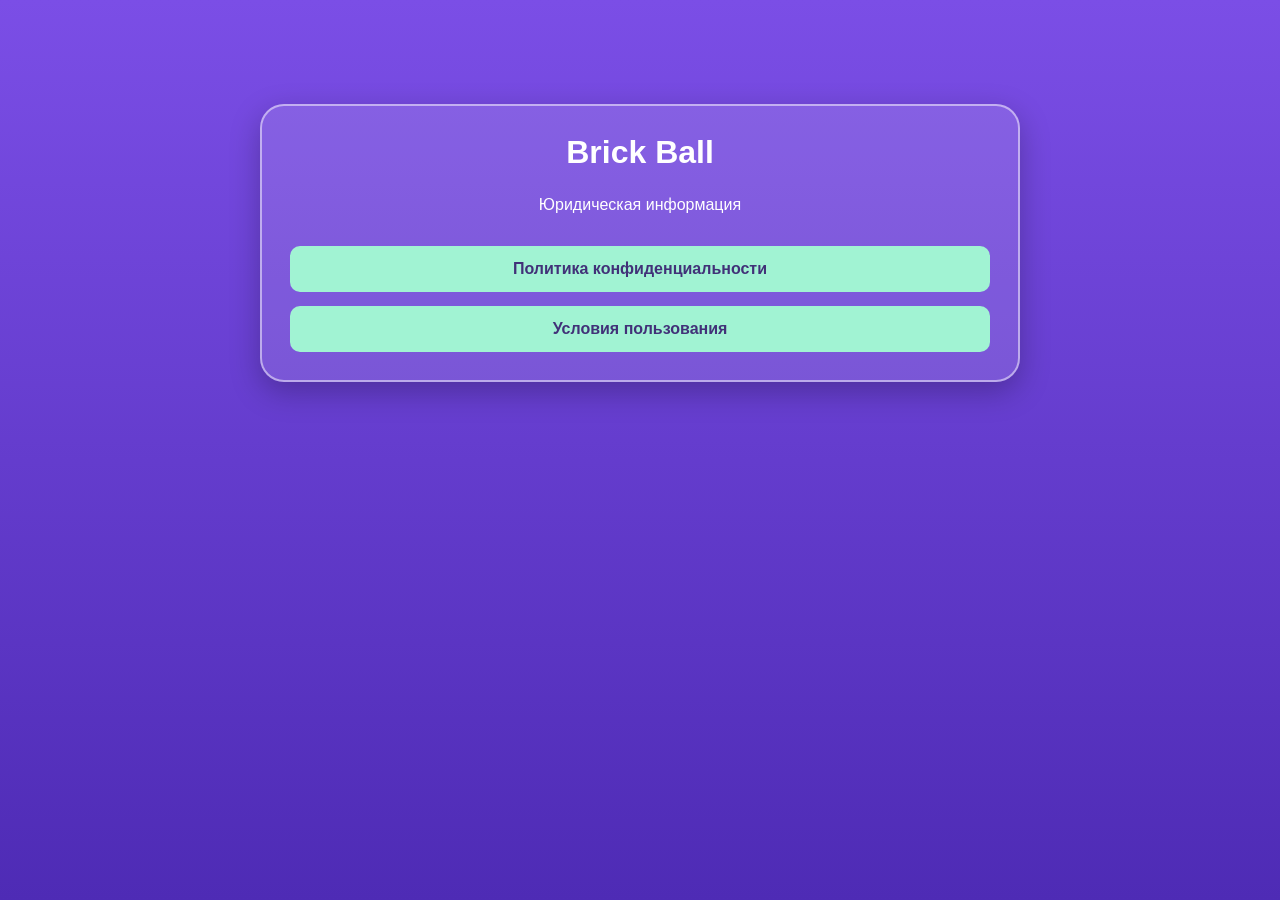
==== index.html @ 716b4268 "Наработки сайта" ====
<!DOCTYPE html>
<html lang="ru">
<head>
  <meta charset="UTF-8" />
  <meta name="viewport" content="width=device-width, initial-scale=1.0" />
  <title>Brick Ball — Legal</title>
  <link rel="stylesheet" href="style.css" />
</head>
<body>
  <main class="card">
    <h1>Brick Ball</h1>
    <p>Юридическая информация</p>

    <div class="buttons">
      <a href="privacy.html">Политика конфиденциальности</a>
      <a href="terms.html">Условия пользования</a>
    </div>
  </main>
</body>
</html>
---- style.css ----
* {
  box-sizing: border-box;
}

body {
  margin: 0;
  font-family: Arial, sans-serif;
  background: linear-gradient(180deg, #7b4ee6, #4e2bb5);
  color: #ffffff;
  min-height: 100vh;
  padding: 24px;
}

.card,
.document {
  max-width: 760px;
  margin: 0 auto;
  background: rgba(255, 255, 255, 0.12);
  border: 2px solid rgba(255, 255, 255, 0.5);
  border-radius: 24px;
  padding: 28px;
  box-shadow: 0 10px 30px rgba(0, 0, 0, 0.25);
}

.card {
  text-align: center;
  margin-top: 80px;
}

h1 {
  margin-top: 0;
}

h2 {
  margin-top: 28px;
}

p {
  line-height: 1.6;
}

a {
  color: #a1f3d3;
  font-weight: bold;
}

.buttons {
  display: flex;
  flex-direction: column;
  gap: 14px;
  margin-top: 28px;
}

.buttons a {
  display: block;
  padding: 14px 18px;
  border-radius: 10px;
  background: #a1f3d3;
  color: #413178;
  text-decoration: none;
}

.buttons a:hover {
  opacity: 0.9;
}
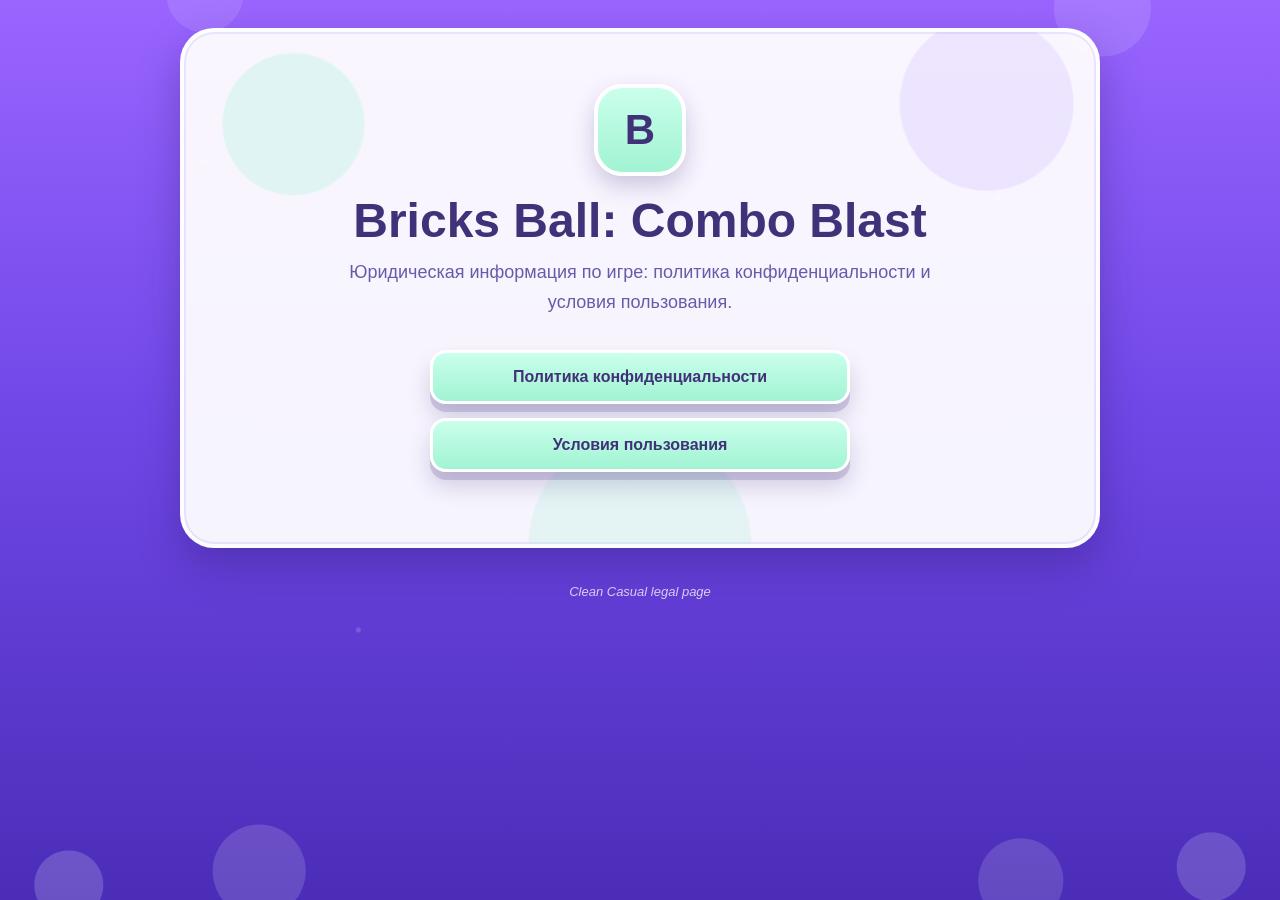
==== commit 22df1136: "Редизайн сайта" ====
--- a/index.html
+++ b/index.html
@@ -7,14 +7,25 @@
   <link rel="stylesheet" href="style.css" />
 </head>
 <body>
-  <main class="card">
-    <h1>Brick Ball</h1>
-    <p>Юридическая информация</p>
+  <main class="page">
+    <section class="hero">
+      <div class="content">
+        <div class="logo-badge">B</div>
 
-    <div class="buttons">
-      <a href="privacy.html">Политика конфиденциальности</a>
-      <a href="terms.html">Условия пользования</a>
-    </div>
+        <h1>Bricks Ball: Combo Blast</h1>
+
+        <p class="lead">
+          Юридическая информация по игре: политика конфиденциальности и условия пользования.
+        </p>
+
+        <div class="buttons">
+          <a class="main-button" href="privacy.html">Политика конфиденциальности</a>
+          <a class="main-button" href="terms.html">Условия пользования</a>
+        </div>
+      </div>
+    </section>
+
+    <div class="version">Clean Casual legal page</div>
   </main>
 </body>
 </html>
--- a/style.css
+++ b/style.css
@@ -1,65 +1,294 @@
+:root {
+  --purple-dark: #413178;
+  --purple-main: #7148e8;
+  --purple-light: #9b6dff;
+  --mint: #a1f3d3;
+  --mint-light: #caffec;
+  --white: #ffffff;
+  --text: #2d225f;
+  --soft-text: #6b5aa8;
+  --card: rgba(255, 255, 255, 0.94);
+  --border: rgba(255, 255, 255, 0.75);
+  --shadow: rgba(46, 28, 112, 0.35);
+}
+
 * {
   box-sizing: border-box;
 }
 
 body {
   margin: 0;
+  min-height: 100vh;
   font-family: Arial, sans-serif;
-  background: linear-gradient(180deg, #7b4ee6, #4e2bb5);
+  color: var(--text);
+  background:
+    radial-gradient(circle at 16% 18%, rgba(255, 255, 255, 0.22) 0 3px, transparent 4px),
+    radial-gradient(circle at 78% 22%, rgba(255, 255, 255, 0.2) 0 3px, transparent 4px),
+    radial-gradient(circle at 28% 70%, rgba(255, 255, 255, 0.16) 0 2px, transparent 3px),
+    linear-gradient(180deg, #9a65ff 0%, #7148e8 45%, #4b2db8 100%);
+  padding: 28px 16px;
+  overflow-x: hidden;
+}
+
+body::before,
+body::after {
+  content: "";
+  position: fixed;
+  left: -40px;
+  right: -40px;
+  height: 140px;
+  pointer-events: none;
+  z-index: 0;
+}
+
+body::before {
+  bottom: -62px;
+  background:
+    radial-gradient(circle at 8% 45%, rgba(255, 255, 255, 0.18) 0 34px, transparent 35px),
+    radial-gradient(circle at 22% 35%, rgba(255, 255, 255, 0.15) 0 46px, transparent 47px),
+    radial-gradient(circle at 78% 42%, rgba(255, 255, 255, 0.14) 0 42px, transparent 43px),
+    radial-gradient(circle at 92% 32%, rgba(255, 255, 255, 0.17) 0 34px, transparent 35px);
+}
+
+body::after {
+  top: -76px;
+  background:
+    radial-gradient(circle at 18% 50%, rgba(255, 255, 255, 0.11) 0 38px, transparent 39px),
+    radial-gradient(circle at 84% 60%, rgba(255, 255, 255, 0.12) 0 48px, transparent 49px);
+}
+
+.page {
+  position: relative;
+  z-index: 1;
+  width: min(920px, 100%);
+  margin: 0 auto;
+}
+
+.hero,
+.document {
+  position: relative;
+  background: var(--card);
+  border: 4px solid var(--border);
+  border-radius: 34px;
+  box-shadow:
+    0 18px 40px var(--shadow),
+    inset 0 0 0 2px rgba(127, 91, 232, 0.12);
+  overflow: hidden;
+}
+
+.hero {
+  min-height: 520px;
+  padding: 52px 28px;
+  text-align: center;
+}
+
+.document {
+  padding: 28px;
+}
+
+.hero::before,
+.document::before {
+  content: "";
+  position: absolute;
+  inset: 0;
+  background:
+    radial-gradient(circle at 12% 18%, rgba(161, 243, 211, 0.28) 0 70px, transparent 72px),
+    radial-gradient(circle at 88% 14%, rgba(155, 109, 255, 0.12) 0 86px, transparent 88px),
+    radial-gradient(circle at 50% 100%, rgba(161, 243, 211, 0.22) 0 110px, transparent 112px);
+  pointer-events: none;
+}
+
+.content {
+  position: relative;
+  z-index: 1;
+}
+
+.logo-badge {
+  width: 92px;
+  height: 92px;
+  margin: 0 auto 20px;
+  border-radius: 28px;
+  background: linear-gradient(180deg, var(--mint-light), var(--mint));
+  border: 4px solid #ffffff;
+  box-shadow: 0 10px 22px rgba(65, 49, 120, 0.24);
+  display: grid;
+  place-items: center;
+  color: var(--purple-dark);
+  font-size: 42px;
+  font-weight: 900;
+}
+
+h1 {
+  margin: 0 0 12px;
+  color: var(--purple-dark);
+  font-size: clamp(30px, 6vw, 48px);
+  line-height: 1.05;
+}
+
+h2 {
+  margin: 30px 0 10px;
+  color: var(--purple-dark);
+  font-size: 22px;
+}
+
+p {
+  line-height: 1.65;
+  font-size: 16px;
+}
+
+.lead {
+  max-width: 640px;
+  margin: 0 auto 30px;
+  color: var(--soft-text);
+  font-size: 18px;
+}
+
+.buttons {
+  display: grid;
+  gap: 14px;
+  max-width: 420px;
+  margin: 32px auto 0;
+}
+
+.main-button,
+.back-button {
+  display: inline-flex;
+  align-items: center;
+  justify-content: center;
+  min-height: 54px;
+  padding: 14px 22px;
+  border-radius: 16px;
+  text-decoration: none;
+  font-weight: 800;
+  color: var(--purple-dark);
+  background: linear-gradient(180deg, var(--mint-light), var(--mint));
+  border: 3px solid #ffffff;
+  box-shadow:
+    0 8px 0 rgba(65, 49, 120, 0.18),
+    0 14px 22px rgba(65, 49, 120, 0.2);
+  transition: transform 0.12s ease, box-shadow 0.12s ease, filter 0.12s ease;
+}
+
+.main-button:hover,
+.back-button:hover {
+  transform: translateY(-2px);
+  filter: brightness(1.03);
+  box-shadow:
+    0 10px 0 rgba(65, 49, 120, 0.18),
+    0 18px 28px rgba(65, 49, 120, 0.22);
+}
+
+.main-button:active,
+.back-button:active {
+  transform: translateY(3px);
+  box-shadow:
+    0 4px 0 rgba(65, 49, 120, 0.18),
+    0 8px 16px rgba(65, 49, 120, 0.18);
+}
+
+.back-button {
+  min-height: 46px;
+  border-radius: 999px;
+  padding: 10px 18px;
+  font-size: 15px;
+}
+
+.back-button::before {
+  content: "‹";
+  display: inline-grid;
+  place-items: center;
+  width: 24px;
+  height: 24px;
+  margin-right: 8px;
+  border-radius: 50%;
   color: #ffffff;
-  min-height: 100vh;
-  padding: 24px;
-}
-
-.card,
-.document {
-  max-width: 760px;
-  margin: 0 auto;
-  background: rgba(255, 255, 255, 0.12);
-  border: 2px solid rgba(255, 255, 255, 0.5);
-  border-radius: 24px;
-  padding: 28px;
-  box-shadow: 0 10px 30px rgba(0, 0, 0, 0.25);
-}
-
-.card {
+  background: var(--purple-dark);
+  font-size: 22px;
+  line-height: 1;
+}
+
+.top-bar {
+  display: flex;
+  justify-content: flex-start;
+  margin-bottom: 20px;
+}
+
+.bottom-actions {
+  display: flex;
+  justify-content: center;
+  margin-top: 34px;
+  padding-top: 22px;
+  border-top: 2px dashed rgba(65, 49, 120, 0.16);
+}
+
+.document-title {
+  padding: 26px;
+  border-radius: 26px;
+  background: linear-gradient(180deg, rgba(155, 109, 255, 0.16), rgba(161, 243, 211, 0.22));
+  border: 2px solid rgba(65, 49, 120, 0.08);
+  margin-bottom: 24px;
+}
+
+.document-title p {
+  margin-bottom: 0;
+  color: var(--soft-text);
+}
+
+.section {
+  padding: 20px 22px;
+  margin: 14px 0;
+  border-radius: 22px;
+  background: rgba(255, 255, 255, 0.72);
+  border: 2px solid rgba(65, 49, 120, 0.07);
+}
+
+.section h2:first-child {
+  margin-top: 0;
+}
+
+a {
+  color: var(--purple-main);
+}
+
+.version {
+  margin-top: 36px;
+  color: rgba(255, 255, 255, 0.78);
   text-align: center;
-  margin-top: 80px;
-}
-
-h1 {
-  margin-top: 0;
-}
-
-h2 {
-  margin-top: 28px;
-}
-
-p {
-  line-height: 1.6;
-}
-
-a {
-  color: #a1f3d3;
-  font-weight: bold;
-}
-
-.buttons {
-  display: flex;
-  flex-direction: column;
-  gap: 14px;
-  margin-top: 28px;
-}
-
-.buttons a {
-  display: block;
-  padding: 14px 18px;
-  border-radius: 10px;
-  background: #a1f3d3;
-  color: #413178;
-  text-decoration: none;
-}
-
-.buttons a:hover {
-  opacity: 0.9;
+  font-size: 13px;
+  font-style: italic;
+}
+
+@media (max-width: 560px) {
+  body {
+    padding: 16px 12px;
+  }
+
+  .hero,
+  .document {
+    border-radius: 26px;
+    border-width: 3px;
+  }
+
+  .hero {
+    padding: 38px 18px;
+    min-height: 480px;
+  }
+
+  .document {
+    padding: 18px;
+  }
+
+  .document-title {
+    padding: 20px;
+    border-radius: 20px;
+  }
+
+  .section {
+    padding: 16px;
+    border-radius: 18px;
+  }
+
+  .main-button {
+    min-height: 52px;
+  }
 }
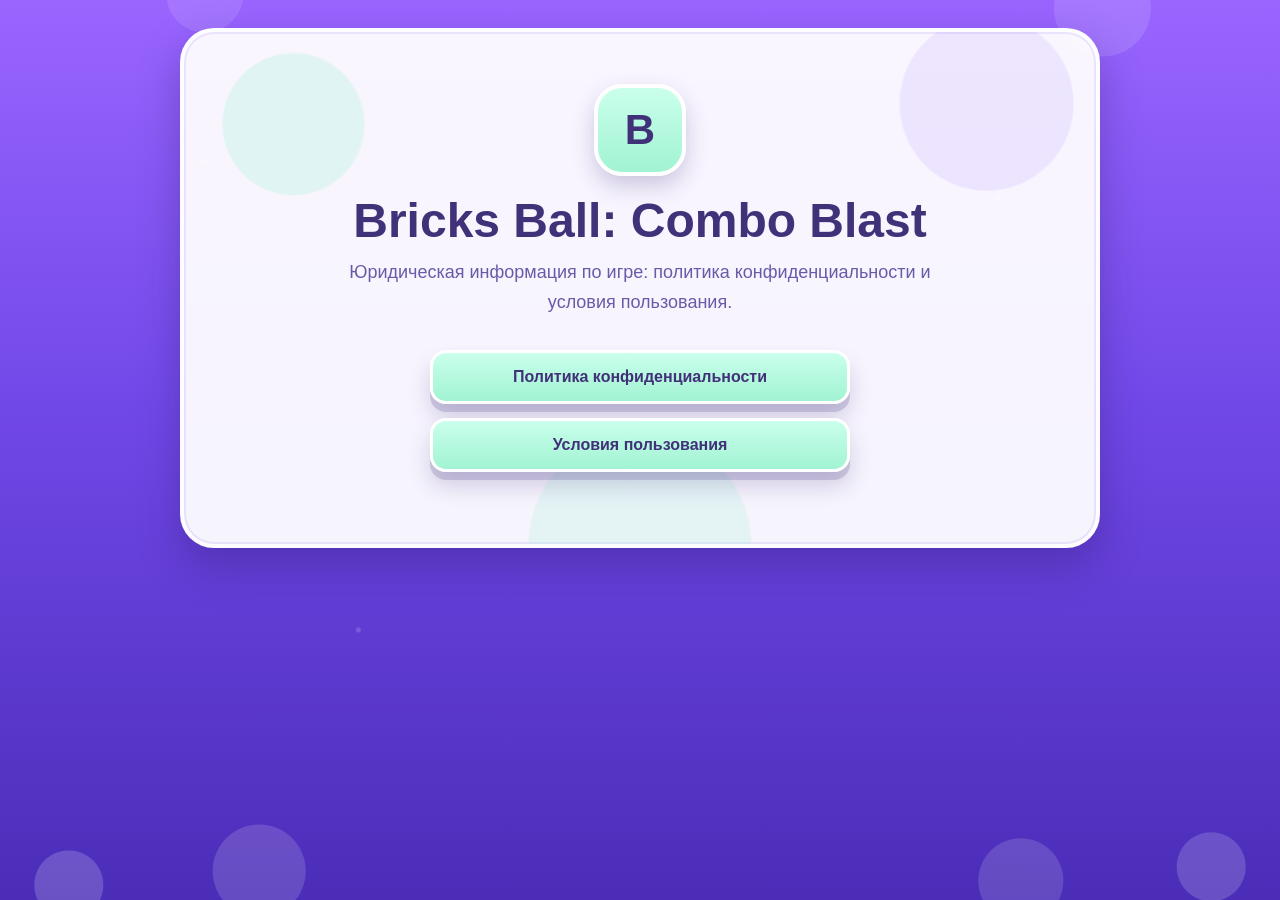
==== commit 6d640fe6: "Убрал надпись на главной" ====
--- a/index.html
+++ b/index.html
@@ -25,7 +25,6 @@
       </div>
     </section>
 
-    <div class="version">Clean Casual legal page</div>
   </main>
 </body>
 </html>
